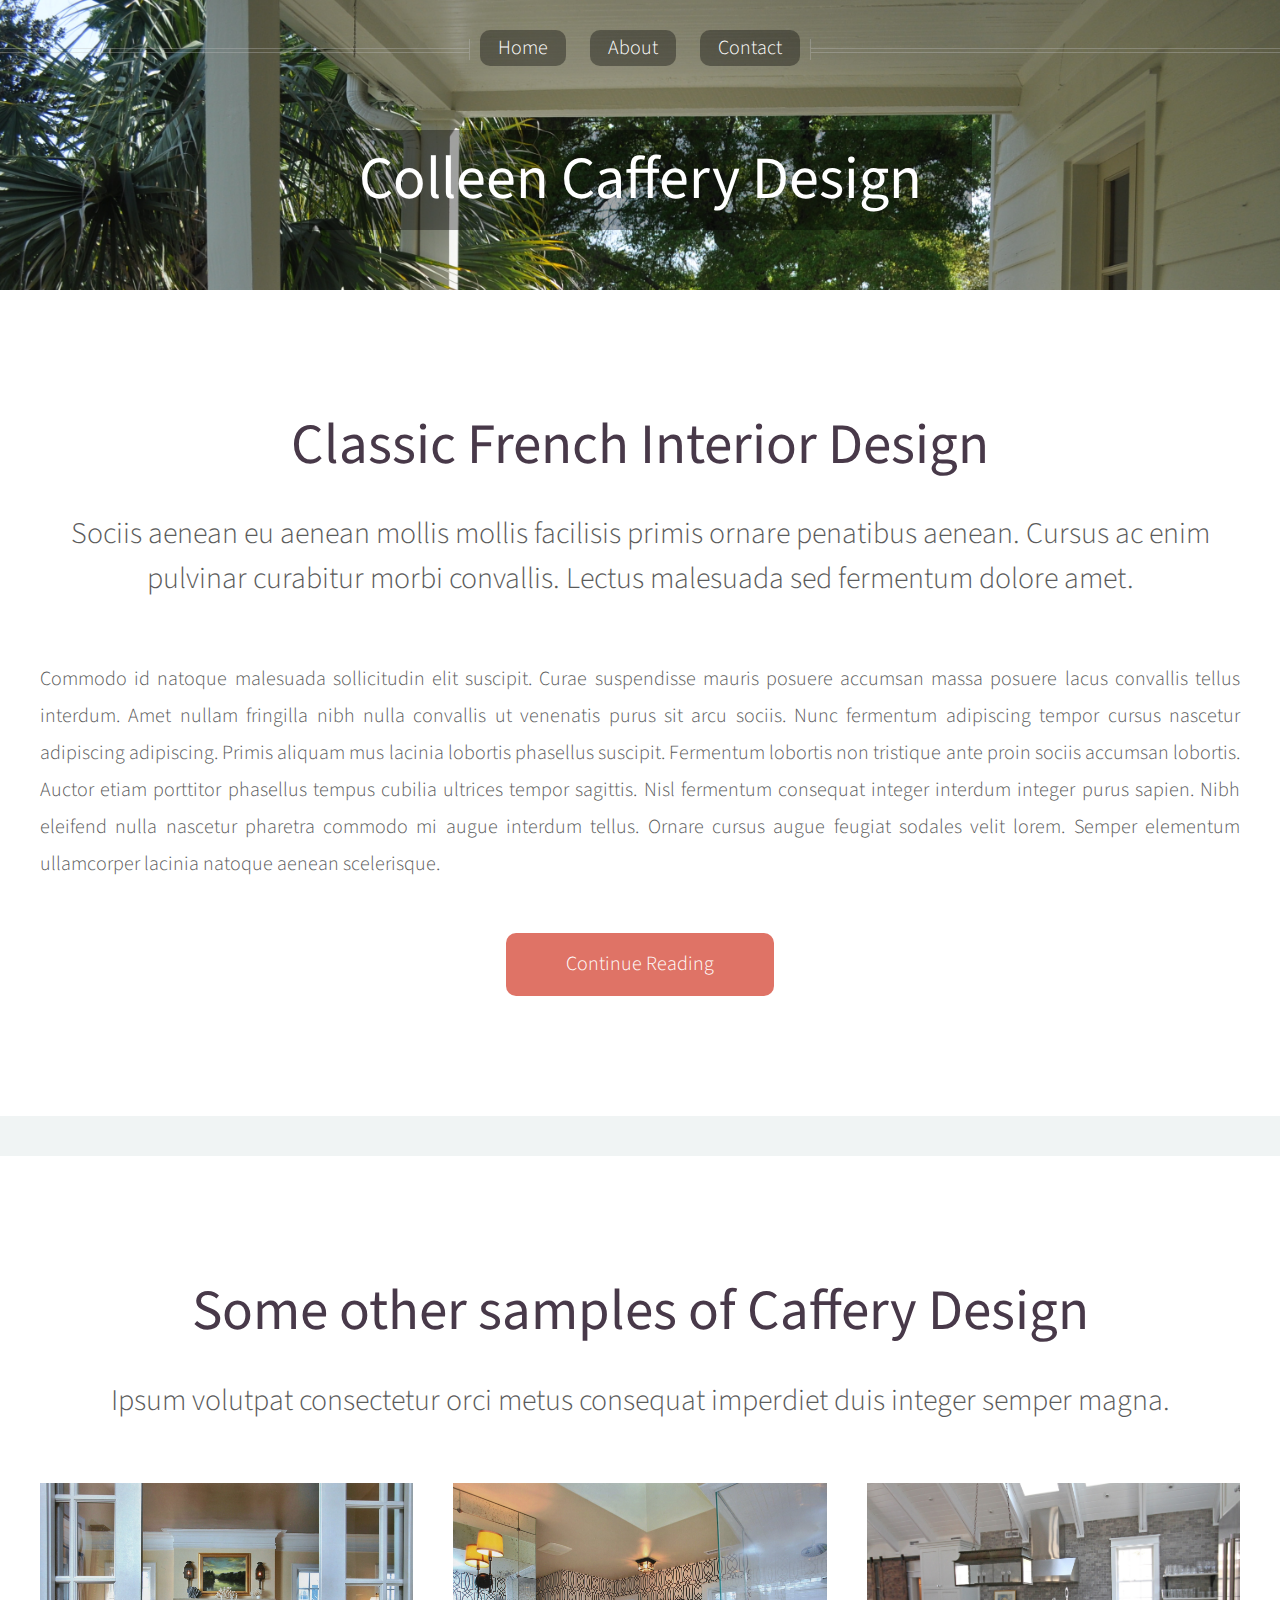
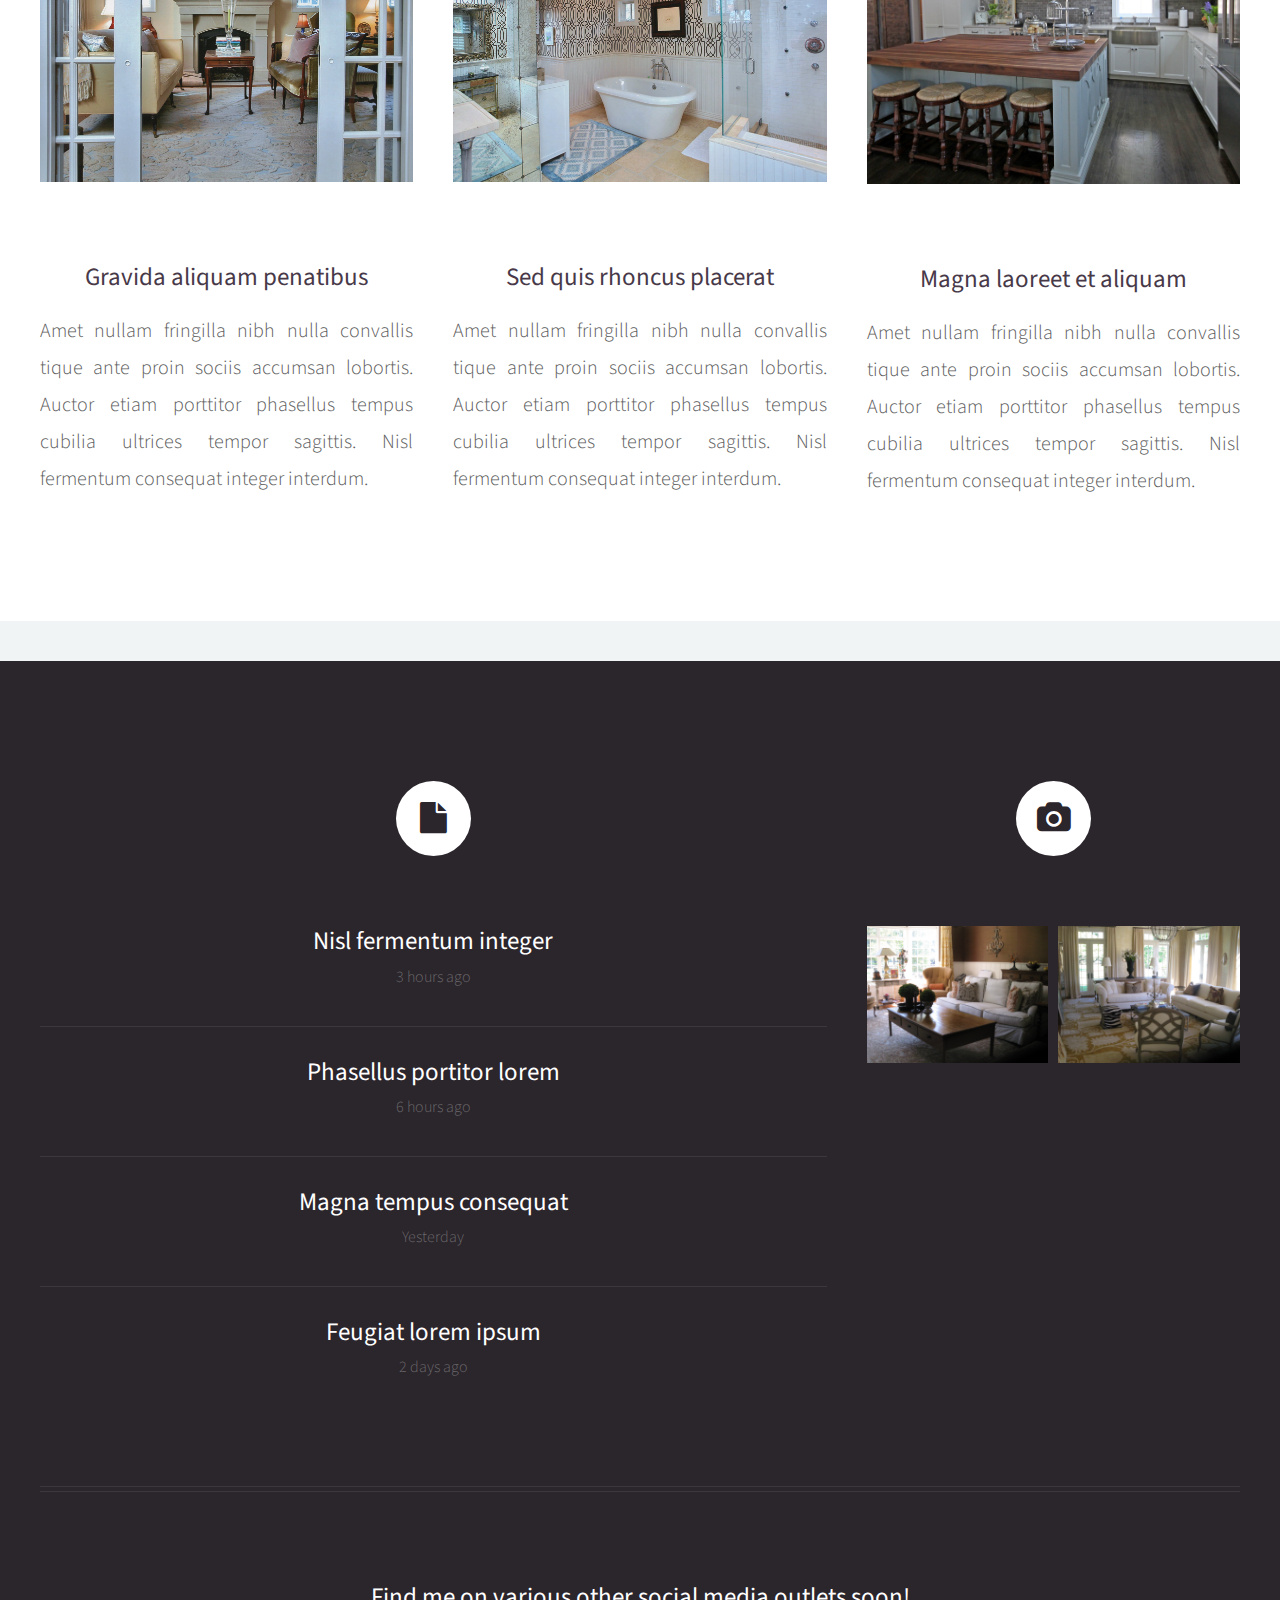
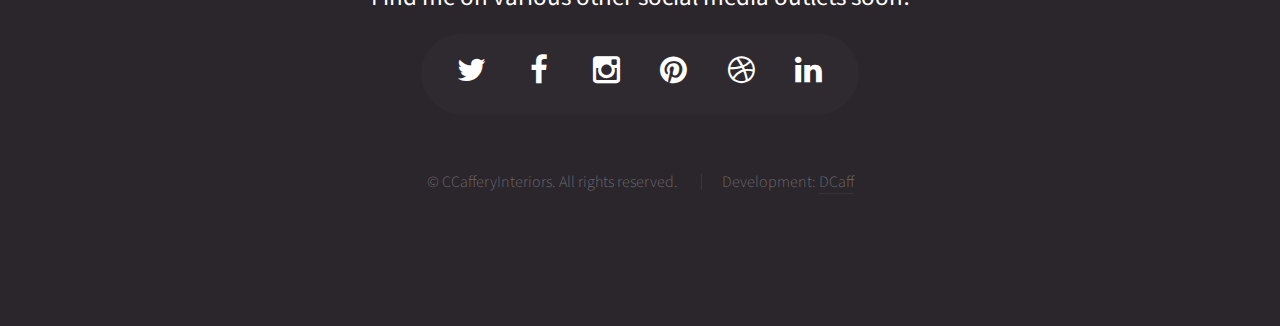
==== about.html @ 9d7ff7ea "design site v1" ====
<!DOCTYPE HTML>
<!--
	Helios by HTML5 UP
	html5up.net | @n33co
	Free for personal and commercial use under the CCA 3.0 license (html5up.net/license)
-->
<html>
	<head>
		<title>Helios by HTML5 UP</title>
		<meta http-equiv="content-type" content="text/html; charset=utf-8" />
		<meta name="description" content="" />
		<meta name="keywords" content="" />
		<!--[if lte IE 8]><script src="/css/ie/html5shiv.js"></script><![endif]-->
		<script src="/js/jquery.min.js"></script>
		<script src="/js/jquery.dropotron.min.js"></script>
		<script src="/js/jquery.scrolly.min.js"></script>
		<script src="/js/jquery.onvisible.min.js"></script>
		<script src="/js/skel.min.js"></script>
		<script src="/js/skel-layers.min.js"></script>
		<script src="/js/init.js"></script>
		<script src="/js/jquery.fancybox.js"></script>
			<link rel="stylesheet" href="/css/skel.css" />
			<link rel="stylesheet" href="/css/style.css" />
			<link rel="stylesheet" href="/css/style-desktop.css" />
			<link rel="stylesheet" href="/css/style-noscript.css" />
			<link rel="stylesheet" href="/css/jquery.fancybox.css" />
		<!--[if lte IE 8]><link rel="stylesheet" href="/css/ie/v8.css" /><![endif]-->
	</head>
	<body class="no-sidebar">

		<!-- Header -->
			<div id="header">

				<!-- Inner -->
					<div class="inner">
						<header>
							<h1><a href="index.html" id="logo">Colleen Caffery Design</a></h1>
						</header>
					</div>
				
				<!-- Nav -->
					<nav id="nav">
						<ul>
							<li><a href="/index.html">Home</a></li>
							<li><a href="/about.html">About</li>
							<li><a href="/contact.html">Contact</li>
						</ul>
					</nav>

			</div>

		<!-- Main -->
			<div class="wrapper style1">

				<article id="main" class="container special">
					<header>
						<h2><a href="#">Classic French Interior Design</a></h2>
						<p>
							Sociis aenean eu aenean mollis mollis facilisis primis ornare penatibus aenean. Cursus ac enim 
							pulvinar curabitur morbi convallis. Lectus malesuada sed fermentum dolore amet.
						</p>
					</header>
					<p>
						Commodo id natoque malesuada sollicitudin elit suscipit. Curae suspendisse mauris posuere accumsan massa 
						posuere lacus convallis tellus interdum. Amet nullam fringilla nibh nulla convallis ut venenatis purus 
						sit arcu sociis. Nunc fermentum adipiscing tempor cursus nascetur adipiscing adipiscing. Primis aliquam 
						mus lacinia lobortis phasellus suscipit. Fermentum lobortis non tristique ante proin sociis accumsan 
						lobortis. Auctor etiam porttitor phasellus tempus cubilia ultrices tempor sagittis. Nisl fermentum 
						consequat integer interdum integer purus sapien. Nibh eleifend nulla nascetur pharetra commodo mi augue 
						interdum tellus. Ornare cursus augue feugiat sodales velit lorem. Semper elementum ullamcorper lacinia 
						natoque aenean scelerisque.
					</p>
					<footer>
						<a href="#" class="button">Continue Reading</a>
					</footer>
				</article>

			</div>

		<!-- Features -->
			<div class="wrapper style1">
				
				<section id="features" class="container special">
					<header>
						<h2>Some other samples of Caffery Design</h2>
						<p>Ipsum volutpat consectetur orci metus consequat imperdiet duis integer semper magna.</p>
					</header>
					<div class="row">
						<article class="4u special">
							<a href="/images/img16.jpg" class="fancybox image featured"><img src="/images/img16.jpg" alt="" /></a>
							<header>
								<h3><a href="#">Gravida aliquam penatibus</a></h3>
							</header>
							<p>
								Amet nullam fringilla nibh nulla convallis tique ante proin sociis accumsan lobortis. Auctor etiam
								porttitor phasellus tempus cubilia ultrices tempor sagittis. Nisl fermentum consequat integer interdum.
							</p>
						</article>
						<article class="4u special">
							<a href="/images/img17.jpg" class="fancybox image featured"><img src="/images/img17.jpg" alt="" /></a>
							<header>
								<h3><a href="#">Sed quis rhoncus placerat</a></h3>
							</header>
							<p>
								Amet nullam fringilla nibh nulla convallis tique ante proin sociis accumsan lobortis. Auctor etiam
								porttitor phasellus tempus cubilia ultrices tempor sagittis. Nisl fermentum consequat integer interdum.
							</p>
						</article>
						<article class="4u special">
							<a href="/images/img05.jpg" class="fancybox image featured"><img src="/images/img05.jpg" alt="" /></a>
							<header>
								<h3><a href="#">Magna laoreet et aliquam</a></h3>
							</header>
							<p>
								Amet nullam fringilla nibh nulla convallis tique ante proin sociis accumsan lobortis. Auctor etiam
								porttitor phasellus tempus cubilia ultrices tempor sagittis. Nisl fermentum consequat integer interdum.
							</p>
						</article>
					</div>
				</section>

			</div>

		<!-- Footer -->
			<div id="footer">
				<div class="container">
					<div class="row">

						<!-- Posts -->
							<section class="8u">
								<header>
									<h2 class="icon fa-file circled"><span class="label">Posts</span></h2>
								</header>
								<ul class="divided">
									<li>
										<article class="post stub">
											<header>
												<h3><a href="#">Nisl fermentum integer</a></h3>
											</header>
											<span class="timestamp">3 hours ago</span>
										</article>
									</li>
									<li>
										<article class="post stub">
											<header>
												<h3><a href="#">Phasellus portitor lorem</a></h3>
											</header>
											<span class="timestamp">6 hours ago</span>
										</article>
									</li>
									<li>
										<article class="post stub">
											<header>
												<h3><a href="#">Magna tempus consequat</a></h3>
											</header>
											<span class="timestamp">Yesterday</span>
										</article>
									</li>
									<li>
										<article class="post stub">
											<header>
												<h3><a href="#">Feugiat lorem ipsum</a></h3>
											</header>
											<span class="timestamp">2 days ago</span>
										</article>
									</li>
								</ul>
							</section>

						<!-- Photos -->
							<section class="4u">
								<header>
									<h2 class="icon fa-camera circled"><span class="label">Photos</span></h2>
								</header>
								<div class="row 25% no-collapse">
									<div class="6u">
										<a href="/images/img11.jpg" class="fancybox image fit"><img class="main-bot-img" src="/images/img11.jpg" alt="" /></a>
									</div>
									<div class="6u">
										<a href="/images/img12.jpg" class="fancybox image fit"><img class="main-bot-img" src="/images/img12.jpg" alt="" /></a>
									</div>
								</div>
								<div class="row 25% no-collapse">
									<div class="6u">
										<a href="/images/img04.jpg" class="fancybox image fit"><img class="main-bot-img" src="/images/img04.jpg" alt="" /></a>
									</div>
									<div class="6u">
										<a href="/images/img06.jpg" class="fancybox image fit"><img class="main-bot-img" src="/images/img06.jpg" alt="" /></a>
									</div>
								</div>
								<div class="row 25% no-collapse">
									<div class="6u">
										<a href="/images/img08.jpg" class="fancybox image fit"><img class="main-bot-img" src="/images/img08.jpg" alt="" /></a>
									</div>
									<div class="6u">
										<a href="/images/img09.jpg" class="fancybox image fit"><img class="main-bot-img" src="/images/img09.jpg" alt="" /></a>
									</div>
								</div>
							</section>

					</div>
					<hr />
					<div class="row">
						<div class="12u">
							
							<!-- Contact -->
								<section class="contact">
									<header>
										<h3>Find me on various other social media outlets soon!</h3>
									</header>
									<ul class="icons">
										<li><a href="#" class="icon fa-twitter"><span class="label">Twitter</span></a></li>
										<li><a href="#" class="icon fa-facebook"><span class="label">Facebook</span></a></li>
										<li><a href="#" class="icon fa-instagram"><span class="label">Instagram</span></a></li>
										<li><a href="#" class="icon fa-pinterest"><span class="label">Pinterest</span></a></li>
										<li><a href="#" class="icon fa-dribbble"><span class="label">Dribbble</span></a></li>
										<li><a href="#" class="icon fa-linkedin"><span class="label">Linkedin</span></a></li>
									</ul>
								</section>
							
							<!-- Copyright -->
								<div class="copyright">
									<ul class="menu">
										<li>&copy; CCafferyInteriors. All rights reserved.</li>
										<li>Development: <a href="http://dexcaff.com">DCaff</a></li>
									</ul>
								</div>
							
						</div>
					
					</div>
				</div>
			</div>
<script type="text/javascript">
	$(document).ready(function() {
		$(".fancybox").fancybox();
	});
</script>
	</body>
</html>
---- css/skel.css ----
/* Resets (http://meyerweb.com/eric/tools/css/reset/ | v2.0 | 20110126 | License: none (public domain)) */

	html,body,div,span,applet,object,iframe,h1,h2,h3,h4,h5,h6,p,blockquote,pre,a,abbr,acronym,address,big,cite,code,del,dfn,em,img,ins,kbd,q,s,samp,small,strike,strong,sub,sup,tt,var,b,u,i,center,dl,dt,dd,ol,ul,li,fieldset,form,label,legend,table,caption,tbody,tfoot,thead,tr,th,td,article,aside,canvas,details,embed,figure,figcaption,footer,header,hgroup,menu,nav,output,ruby,section,summary,time,mark,audio,video{margin:0;padding:0;border:0;font-size:100%;font:inherit;vertical-align:baseline;}article,aside,details,figcaption,figure,footer,header,hgroup,menu,nav,section{display:block;}body{line-height:1;}ol,ul{list-style:none;}blockquote,q{quotes:none;}blockquote:before,blockquote:after,q:before,q:after{content:'';content:none;}table{border-collapse:collapse;border-spacing:0;}body{-webkit-text-size-adjust:none}

/* Box Model */

	*, *:before, *:after {
		-moz-box-sizing: border-box;
		-webkit-box-sizing: border-box;
		box-sizing: border-box;
	}

/* Container */

	.container {
		margin-left: auto;
		margin-right: auto;
		
		/* width: (containers) */
		width: 1200px;
	}

	/* Modifiers */

		/* 125% */
			.container.\31 25\25 {
				width: 100%;
				
				/* max-width: (containers * 1.25) */
				max-width: 1500px;

				/* min-width: (containers) */
				min-width: 1200px;
			}

		/* 75% */
			.container.\37 5\25 {
				
				/* width: (containers * 0.75) */
				width: 900px;

			}

		/* 50% */
			.container.\35 0\25 {
				
				/* width: (containers * 0.50) */
				width: 600px;

			}

		/* 25% */
			.container.\32 5\25 {
				
				/* width: (containers * 0.25) */
				width: 300px;

			}

/* Grid */

	.row {
		border-bottom: solid 1px transparent;
	}

	.row > * {
		float: left;
	}
	
	.row:after, .row:before {
		content: '';
		display: block;
		clear: both;
		height: 0;
	}
	
	.row.uniform > * > :first-child {
		margin-top: 0;
	}
	
	.row.uniform > * > :last-child {
		margin-bottom: 0;
	}

	/* Gutters */

		/* Normal */
		
			.row > * {
				/* padding: (gutters.horizontal) 0 0 (gutters.vertical) */
				padding: 40px 0 0 40px;
			}

			.row {
				/* margin: -(gutters.horizontal) 0 -1px -(gutters.vertical) */
				margin: -40px 0 -1px -40px;
			}
			
			.row.uniform > * {
				/* padding: (gutters.vertical) 0 0 (gutters.vertical) */
				padding: 40px 0 0 40px;
			}

			.row.uniform {
				/* margin: -(gutters.vertical) 0 -1px -(gutters.vertical) */
				margin: -40px 0 -1px -40px;
			}
			
		/* 200% */
		
			.row.\32 00\25 > * {
				/* padding: (gutters.horizontal) 0 0 (gutters.vertical) */
				padding: 80px 0 0 80px;
			}

			.row.\32 00\25 {
				/* margin: -(gutters.horizontal) 0 -1px -(gutters.vertical) */
				margin: -80px 0 -1px -80px;
			}

			.row.uniform.\32 00\25 > * {
				/* padding: (gutters.vertical) 0 0 (gutters.vertical) */
				padding: 80px 0 0 80px;
			}

			.row.uniform.\32 00\25 {
				/* margin: -(gutters.vertical) 0 -1px -(gutters.vertical) */
				margin: -80px 0 -1px -80px;
			}

		/* 150% */
		
			.row.\31 50\25 > * {
				/* padding: (gutters.horizontal) 0 0 (gutters.vertical) */
				padding: 60px 0 0 60px;
			}

			.row.\31 50\25 {
				/* margin: -(gutters.horizontal) 0 -1px -(gutters.vertical) */
				margin: -60px 0 -1px -60px;
			}

			.row.uniform.\31 50\25 > * {
				/* padding: (gutters.vertical) 0 0 (gutters.vertical) */
				padding: 60px 0 0 60px;
			}

			.row.uniform.\31 50\25 {
				/* margin: -(gutters.vertical) 0 -1px -(gutters.vertical) */
				margin: -60px 0 -1px -60px;
			}

		/* 50% */
		
			.row.\35 0\25 > * {
				/* padding: (gutters.horizontal) 0 0 (gutters.vertical) */
				padding: 20px 0 0 20px;
			}

			.row.\35 0\25 {
				/* margin: -(gutters.horizontal) 0 -1px -(gutters.vertical) */
				margin: -20px 0 -1px -20px;
			}

			.row.uniform.\35 0\25 > * {
				/* padding: (gutters.vertical) 0 0 (gutters.vertical) */
				padding: 20px 0 0 20px;
			}

			.row.uniform.\35 0\25 {
				/* margin: -(gutters.vertical) 0 -1px -(gutters.vertical) */
				margin: -20px 0 -1px -20px;
			}

		/* 25% */
		
			.row.\32 5\25 > * {
				/* padding: (gutters.horizontal) 0 0 (gutters.vertical) */
				padding: 10px 0 0 10px;
			}

			.row.\32 5\25 {
				/* margin: -(gutters.horizontal) 0 -1px -(gutters.vertical) */
				margin: -10px 0 -1px -10px;
			}

			.row.uniform.\32 5\25 > * {
				/* padding: (gutters.vertical) 0 0 (gutters.vertical) */
				padding: 10px 0 0 10px;
			}

			.row.uniform.\32 5\25 {
				/* margin: -(gutters.vertical) 0 -1px -(gutters.vertical) */
				margin: -10px 0 -1px -10px;
			}

		/* 0% */
		
			.row.\30 \25 > * {
				padding: 0;
			}

			.row.\30 \25 {
				margin: 0 0 -1px 0;
			}

	/* Cells */

		.\31 2u, .\31 2u\24, .\31 2u\28 1\29, .\31 2u\24\28 1\29 { width: 100%; clear: none; }
		.\31 1u, .\31 1u\24, .\31 1u\28 1\29, .\31 1u\24\28 1\29 { width: 91.6666666667%; clear: none; }
		.\31 0u, .\31 0u\24, .\31 0u\28 1\29, .\31 0u\24\28 1\29 { width: 83.3333333333%; clear: none; }
		.\39 u, .\39 u\24, .\39 u\28 1\29, .\39 u\24\28 1\29 { width: 75%; clear: none; }
		.\38 u, .\38 u\24, .\38 u\28 1\29, .\38 u\24\28 1\29 { width: 66.6666666667%; clear: none; }
		.\37 u, .\37 u\24, .\37 u\28 1\29, .\37 u\24\28 1\29 { width: 58.3333333333%; clear: none; }
		.\36 u, .\36 u\24, .\36 u\28 1\29, .\36 u\24\28 1\29 { width: 50%; clear: none; }
		.\35 u, .\35 u\24, .\35 u\28 1\29, .\35 u\24\28 1\29 { width: 41.6666666667%; clear: none; }
		.\34 u, .\34 u\24, .\34 u\28 1\29, .\34 u\24\28 1\29 { width: 33.3333333333%; clear: none; }
		.\33 u, .\33 u\24, .\33 u\28 1\29, .\33 u\24\28 1\29 { width: 25%; clear: none; }
		.\32 u, .\32 u\24, .\32 u\28 1\29, .\32 u\24\28 1\29 { width: 16.6666666667%; clear: none; }
		.\31 u, .\31 u\24, .\31 u\28 1\29, .\31 u\24\28 1\29 { width: 8.3333333333%; clear: none; }

		.\31 2u\24 + *, .\31 2u\24\28 1\29 + *,
		.\31 1u\24 + *, .\31 1u\24\28 1\29 + *,
		.\31 0u\24 + *, .\31 0u\24\28 1\29 + *,
		.\39 u\24 + *, .\39 u\24\28 1\29 + *,
		.\38 u\24 + *, .\38 u\24\28 1\29 + *,
		.\37 u\24 + *, .\37 u\24\28 1\29 + *,
		.\36 u\24 + *, .\36 u\24\28 1\29 + *,
		.\35 u\24 + *, .\35 u\24\28 1\29 + *,
		.\34 u\24 + *, .\34 u\24\28 1\29 + *,
		.\33 u\24 + *, .\33 u\24\28 1\29 + *,
		.\32 u\24 + *, .\32 u\24\28 1\29 + *,
		.\31 u\24  + *,  .\31 u\24\28 1\29 + * {
			clear: left;
		}
			
		.\-11u { margin-left: 91.6666666667% }
		.\-10u { margin-left: 83.3333333333% }
		.\-9u { margin-left: 75% }
		.\-8u { margin-left: 66.6666666667% }
		.\-7u { margin-left: 58.3333333333% }
		.\-6u { margin-left: 50% }
		.\-5u { margin-left: 41.6666666667% }
		.\-4u { margin-left: 33.3333333333% }
		.\-3u { margin-left: 25% }
		.\-2u { margin-left: 16.6666666667% }
		.\-1u { margin-left: 8.3333333333% }
---- css/style.css ----
@charset 'UTF-8';
@import url('http://fonts.googleapis.com/css?family=Source+Sans+Pro:300,300italic,400,400italic,600');
@import url('font-awesome.min.css');

/*
	Helios by HTML5 UP
	html5up.net | @n33co
	Free for personal and commercial use under the CCA 3.0 license (html5up.net/license)
*/


/*********************************************************************************/
/* USER ADDED                                                                    */
/*********************************************************************************/

.contact-form input, .contact-form textarea {
	display:block;
	width: 80%;
}

/*********************************************************************************/
/* Basic                                                                         */
/*********************************************************************************/

	body
	{
		background: #f0f4f4;
		color: #5b5b5b;
	}

		body.is-loading *
		{
			-moz-transition: none !important;
			-webkit-transition: none !important;
			-o-transition: none !important;
			-ms-transition: none !important;
			transition: none !important;
			-moz-animation: none !important;
			-webkit-animation: none !important;
			-o-animation: none !important;
			-ms-animation: none !important;
			animation: none !important;
		}

	body,input,textarea,select
	{
		font-size: 15pt;
		line-height: 1.85em;
		font-family: 'Source Sans Pro', sans-serif;
		font-weight: 300;
	}

	h1,h2,h3,h4,h5,h6
	{
		font-weight: 400;
		color: #483949;
		line-height: 1.25em;
	}
	
		h1 a, h2 a, h3 a, h4 a, h5 a, h6 a
		{
			color: inherit;
			text-decoration: none;
			border-bottom-color: transparent;
		}
		
		h1 strong, h2 strong, h3 strong, h4 strong, h5 strong, h6 strong
		{
			font-weight: 600;
		}

	h2
	{
		font-size: 2.85em;
	}
	
	h3
	{
		font-size: 1.25em;
	}
	
	h4
	{
		font-size: 1em;
		margin: 0 0 0.25em 0;
	}
	
	strong, b
	{
		font-weight: 400;
		color: #483949;
	}
	
	em, i
	{
		font-style: italic;
	}

	a
	{
		color: inherit;
		border-bottom: solid 1px rgba(128,128,128,0.15);
		text-decoration: none;
		-moz-transition: background-color 0.35s ease-in-out, color 0.35s ease-in-out, border-bottom-color 0.35s ease-in-out;
		-webkit-transition: background-color 0.35s ease-in-out, color 0.35s ease-in-out, border-bottom-color 0.35s ease-in-out;
		-o-transition: background-color 0.35s ease-in-out, color 0.35s ease-in-out, border-bottom-color 0.35s ease-in-out;
		-ms-transition: background-color 0.35s ease-in-out, color 0.35s ease-in-out, border-bottom-color 0.35s ease-in-out;
		transition: background-color 0.35s ease-in-out, color 0.35s ease-in-out, border-bottom-color 0.35s ease-in-out;
	}
	
		a:hover
		{
			color: #ef8376;
			border-bottom-color: transparent;
		}

	sub
	{
		position: relative;
		top: 0.5em;
		font-size: 0.8em;
	}
	
	sup
	{
		position: relative;
		top: -0.5em;
		font-size: 0.8em;
	}
	
	blockquote
	{
		border-left: solid 0.5em #ddd;
		padding: 1em 0 1em 2em;
		font-style: italic;
	}
	
	p, ul, ol, dl, table
	{
		margin-bottom: 1em;
	}

	p
	{
		text-align: justify;
	}

	br.clear
	{
		clear: both;
	}
	
	hr
	{
		position: relative;
		display: block;
		border: 0;
		top: 4.5em;
		margin-bottom: 9em;

		height: 6px;
		border-top: solid 1px rgba(128,128,128,0.2);
		border-bottom: solid 1px rgba(128,128,128,0.2);
	}
	
		hr:before,
		hr:after
		{
			content: '';
			position: absolute;
			top: -8px;
			display: block;
			width: 1px;
			height: 21px;
			background: rgba(128,128,128,0.2);			
		}

		hr:before
		{
			left: -1px;
		}

		hr:after
		{
			right: -1px;
		}

	.timestamp
	{
		color: rgba(128,128,128,0.75);
		font-size: 0.8em;
	}

	/* Sections/Article */
	
		section,
		article
		{
			margin-bottom: 3em;
		}
		
			section > :last-child,
			article > :last-child
			{
				margin-bottom: 0;
			}

			section:last-child,
			article:last-child
			{
				margin-bottom: 0;
			}

			.row > section,
			.row > article
			{
				margin-bottom: 0;
			}

			section.special > header,
			section.special > footer,
			article.special > header,
			article.special > footer
			{
				text-align: center;
			}

		header
		{
			margin: 0 0 1em 0;
		}

			header > p
			{
				display: block;
				font-size: 1.5em;
				margin: 1em 0 2em 0;
				line-height: 1.5em;
				text-align: inherit;
			}
			
		footer
		{
			margin: 2.5em 0 0 0;
		}

	/* Image */

		.image
		{
			position: relative;
			display: inline-block;
			border: 0;
			outline: 0;
		}
		
			/* Uncomment the block below if you want linked images to highlight on hover */
		
			.image img
			{
				display: block;
				width: 100%;
			}

			.image.fit
			{
				display: block;
				width: 100%;
			}

			.image.featured
			{
				display: block;
				width: 100%;
				margin: 0 0 4em 0;
			}
			
			.image.left
			{
				float: left;
				margin: 0 2em 2em 0;
			}
			
			.image.centered
			{
				display: block;
				margin: 0 0 2em 0;
			}

				.image.centered img
				{
					margin: 0 auto;
					width: auto;
				}

	/* List */

		ul
		{
		}

			ul.default
			{
				list-style: disc;
				padding-left: 1em;
			}
			
				ul.default li
				{
					padding-left: 0.5em;
				}

			ul.actions
			{
				margin: 3em 0 0 0;
			}
			
				form ul.actions
				{
					margin-top: 0;
				}
			
				ul.actions li
				{
					display: inline-block;
					margin: 0 0.75em 0 0.75em;
				}
				
				ul.actions li:first-child
				{
					margin-left: 0;
				}
				
				ul.actions li:last-child
				{
					margin-right: 0;
				}
							
			ul.divided
			{
			}
			
				ul.divided li
				{
					border-top: solid 1px rgba(128,128,128,0.2);
					padding-top: 1.5em;
					margin-top: 1.5em;
				}
				
				ul.divided li:first-child
				{
					border-top: 0;
					padding-top: 0;
					margin-top: 0;
				}

			ul.menu
			{
				height: 1em;
				line-height: 1em;
			}
			
				ul.menu li
				{
					display: inline-block;
					border-left: solid 1px rgba(128,128,128,0.2);
					padding-left: 1.25em;
					margin-left: 1.25em;
				}
				
				ul.menu li:first-child
				{
					border-left: 0;
					padding-left: 0;
					margin-left: 0;
				}

			ul.icons
			{
				position: relative;
				background: rgba(128,128,128,0.05);
				border-radius: 4em;
				display: inline-block;
				padding: 0.35em 0.75em 0.35em 0.75em;
				font-size: 1.25em;
				cursor: default;
			}
			
				ul.icons li
				{
					display: inline-block;
				}

					ul.icons li a
					{
						display: inline-block;
						background: none;
						width: 2.5em;
						height: 2.5em;
						line-height: 2.5em;
						text-align: center;
						border-radius: 100%;
						border: 0;
						color: inherit;
					}
					
						ul.icons li a:hover
						{
							color: #ef8376;
						}
		
		ol
		{
		}	

			ol.default
			{
				list-style: decimal;
				padding-left: 1.25em;
			}

				ol.default li
				{
					padding-left: 0.25em;
				}
				
	/* Form */

		form
		{
		}
		
			form label
			{
				display: block;
				font-weight: 400;
				color: #483949;
				margin: 0 0 1em 0;
			}
		
			form input[type="text"],
			form input[type="email"],
			form input[type="password"],
			form select,
			form textarea
			{
				-webkit-appearance: none;
				display: block;
				border: 0;
				background: #fafafa;
				width: 100%;
				border-radius: 0.5em;
				border: solid 1px #E5E5E5;
				padding: 1em;
				-moz-transition: background-color 0.35s ease-in-out, border-color 0.35s ease-in-out;
				-webkit-transition: background-color 0.35s ease-in-out, border-color 0.35s ease-in-out;
				-o-transition: background-color 0.35s ease-in-out, border-color 0.35s ease-in-out;
				-ms-transition: background-color 0.35s ease-in-out, border-color 0.35s ease-in-out;
				transition: background-color 0.35s ease-in-out, border-color 0.35s ease-in-out;
			}

			form input[type="text"],
			form input[type="email"],
			form input[type="password"],
			form select
			{
				line-height: 1em;
			}
			
			form textarea
			{
				min-height: 9em;
			}

				form input[type="text"]:focus,
				form input[type="email"]:focus,
				form input[type="password"]:focus,
				form select:focus,
				form textarea:focus
				{
					background: #fff;
					border-color: #df7366;
				}

				form .formerize-placeholder
				{
					color: #555 !important;
				}

				form ::-webkit-input-placeholder
				{
					color: #555 !important;
				}

				form :-moz-placeholder
				{
					color: #555 !important;
				}

				form ::-moz-placeholder
				{
					color: #555 !important;
				}

				form :-ms-input-placeholder
				{
					color: #555 !important;
				}

				form ::-moz-focus-inner
				{
					border: 0;
				}
			
	/* Table */
	
		table
		{
			width: 100%;
		}
		
			table.default
			{
				width: 100%;
			}

				table.default tbody tr
				{
					border-top: solid 1px #e5e5e5;
				}

				table.default tbody tr:first-child
				{
					border-top: 0;
				}
			
				table.default tbody tr:nth-child(2n+1)
				{
					background: #fafafa;
				}
				
				table.default td
				{
					padding: 0.5em 1em 0.5em 1em;
				}
				
				table.default th
				{
					text-align: left;
					font-weight: 400;
					padding: 0.5em 1em 0.5em 1em;
				}
			
				table.default thead
				{
					border-bottom: solid 2px #e5e5e5;
				}
				
				table.default tfoot
				{
					border-top: solid 2px #e5e5e5;
				}

	/* Button */
		
		input[type="button"],
		input[type="submit"],
		input[type="reset"],
		.button	
		{
			position: relative;
			display: inline-block;
			background: #df7366;
			color: #fff;
			text-align: center;
			border-radius: 0.5em;
			text-decoration: none;
			padding: 0.65em 3em 0.65em 3em;
			border: 0;
			cursor: pointer;
			outline: 0;
			font-weight: 300;
			-moz-transition: background-color 0.35s ease-in-out, color 0.35s ease-in-out, border-bottom-color 0.35s ease-in-out;
			-webkit-transition: background-color 0.35s ease-in-out, color 0.35s ease-in-out, border-bottom-color 0.35s ease-in-out;
			-o-transition: background-color 0.35s ease-in-out, color 0.35s ease-in-out, border-bottom-color 0.35s ease-in-out;
			-ms-transition: background-color 0.35s ease-in-out, color 0.35s ease-in-out, border-bottom-color 0.35s ease-in-out;
			transition: background-color 0.35s ease-in-out, color 0.35s ease-in-out, border-bottom-color 0.35s ease-in-out;
		}

			input[type="button"]:hover,
			input[type="submit"]:hover,
			input[type="reset"]:hover,
			.button:hover
			{
				color: #fff;
				background: #ef8376;
			}
			
			input[type="button"].alt,
			input[type="submit"].alt,
			input[type="reset"].alt,
			.button.alt
			{
				background: #2B252C;
			}		


				input[type="button"].alt:hover,
				input[type="submit"].alt:hover,
				input[type="reset"].alt:hover,
				.button.alt:hover
				{
					background: #3B353C;
				}		

	/* Post */

		.post
		{
		}
		
			.post.stub
			{
				text-align: center;
			}
			
				.post.stub header
				{
					margin: 0;
				}

/*********************************************************************************/
/* Icons                                                                         */
/*********************************************************************************/

	.icon {
		text-decoration: none;
	}

		.icon:before {
			display: inline-block;
			font-family: FontAwesome;
			font-size: 1.25em;
			text-decoration: none;
			font-style: normal;
			font-weight: normal;
			line-height: 1;
			-webkit-font-smoothing:antialiased;
			-moz-osx-font-smoothing:grayscale;
		}
		
		.icon > .label {
			display: none;
		}

		.icon.circled
		{
			position: relative;
			display: inline-block;
			background: #2b252c;
			color: #fff;
			border-radius: 100%;
			width: 3em;
			height: 3em;
			line-height: 3.25em;
			text-align: center;
			font-size: 1.25em;
		}
		
			header .icon.circled
			{
				margin: 0 0 2em 0;
			}

/*********************************************************************************/
/* Wrapper                                                                       */
/*********************************************************************************/

	.wrapper
	{
		background: #fff;
		margin: 0 0 2em 0;
		padding: 6em 0 6em 0;
	}
	
		.wrapper.style1
		{
		}

		.wrapper.style2
		{
			padding-top: 0;
		}

/*********************************************************************************/
/* Header                                                                        */
/*********************************************************************************/

	#header
	{
		position: relative;
		background-image: url('../images/img01.JPG');
		background-size: cover;
		background-position: center center;
		background-attachment: fixed;
		color: #fff;
		text-align: center;
		padding: 2.5em 0 2em 0;
		cursor: default;
	}

		.homepage #header
		{
			padding: 4em 0 4em 0;
		}
	
			.homepage #header .overlay
			{
				content: '';
				background: #1C0920;
				display: block;
				position: absolute;
				left: 0;
				top: 0;
				width: 100%;
				height: 100%;
				opacity: 1.0;
				-moz-transition: opacity 2s ease-in-out;
				-webkit-transition: opacity 2s ease-in-out;
				-o-transition: opacity 2s ease-in-out;
				-ms-transition: opacity 2s ease-in-out;
				transition: opacity 2s ease-in-out;
			}
		
			.homepage #header.ready .overlay
			{
				opacity: 0;
			}

		#header .inner
		{
			position: relative;
			z-index: 1;
			margin: 0;
			padding: 4em 0 0 0;
		}
	
		#header h1
		{
			color: #fff;
			font-size: 3em;
			line-height: 1em;
		}

			.homepage #header h1
			{
				font-size: 4em;
			}
		
			#header h1 a
			{
				color: inherit;
			}
	
		#header header > p
		{
			font-size: 1.25em;
			margin: 0;
		}
		
		#header .button
		{
			display: inline-block;
			border-radius: 100%;
			width: 4.5em;
			height: 4.5em;
			line-height: 4.5em;
			text-align: center;
			font-size: 1.25em;
			padding: 0;
		}
		
		#header header
		{
			display: inline-block;
			background: rgba(0, 0, 0, 0.35);
			padding: 20px 50px;
		}
		
		#header footer
		{
			margin: 1em 0 0 0;
		}
		
		#header hr
		{
			top: 1.5em;
			margin-bottom: 3em;

			border-bottom-color: rgba(192,192,192,0.35);
			box-shadow: inset 0 1px 0 0 rgba(192,192,192,0.35);
		}
		
			#header hr:before,
			#header hr:after
			{
				background: rgba(192,192,192,0.35);
			}

/*********************************************************************************/
/* Nav                                                                           */
/*********************************************************************************/

	#nav
	{
		position: absolute;
		top: 0;
		left: 0;
		width: 100%;
		text-align: center;
		padding: 1.5em 0 1.5em 0;
		z-index: 1;
		overflow: hidden;
	}
	
		#nav > ul
		{
			line-height: 0px;
			position: relative;
			display: inline-block;
			margin: 0;

			height: 21px;
			border-left: solid 1px rgba(192,192,192,0.35);
			border-right: solid 1px rgba(192,192,192,0.35);
		}
		
			#nav > ul:before,
			#nav > ul:after
			{
				content: '';
				display: block;
				width: 300%;
				position: absolute;
				top: 50%;
				margin-top: -2px;

				height: 5px;
				border-top: solid 1px rgba(192,192,192,0.35);
				border-bottom: solid 1px rgba(192,192,192,0.35);
			}
		
			#nav > ul:before
			{
				left: 100%;
				margin-left: 1px;
			}
		
			#nav > ul:after
			{
				right: 100%;
				margin-right: 1px;
			}
		
			#nav > ul > li
			{
				display: inline-block;
				margin: -9px 0.5em 0 0.5em;
				border-radius: 0.5em;
				padding: 0.85em;
				border: solid 1px transparent;
				-moz-transition: color 0.35s ease-in-out, border-color 0.35s ease-in-out;
				-webkit-transition: color 0.35s ease-in-out, border-color 0.35s ease-in-out;
				-o-transition: color 0.35s ease-in-out, border-color 0.35s ease-in-out;
				-ms-transition: color 0.35s ease-in-out, border-color 0.35s ease-in-out;
				transition: color 0.35s ease-in-out, border-color 0.35s ease-in-out;
				background: rgba(0, 0, 0, 0.35);
			}
			
				#nav > ul > li.active
				{
					border-color: rgba(192,192,192,0.35);
				}
			
				#nav > ul > li > a,
				#nav > ul > li > span
				{
					display: block;
					color: inherit;
					text-decoration: none;
					border: 0;
					outline: 0;
				}

				#nav > ul > li > ul
				{
					display: none;
				}

	.dropotron
	{
		background: rgba(255,255,255,0.975);
		padding: 1em 1.25em 1em 1.25em;
		line-height: 1em;
		height: auto;
		text-align: left;
		border-radius: 0.5em;
		box-shadow: 0 0.15em 0.25em 0 rgba(0,0,0,0.25);
		min-width: 12em;
		margin-top: -1em;
	}
	
		.dropotron li
		{
			border-top: solid 1px rgba(128,128,128,0.2);
			color: #5b5b5b;
		}
		
			.dropotron li:first-child
			{
				border-top: 0;
			}

			.dropotron li:hover
			{
				color: #ef8376;
			}

			.dropotron li a,
			.dropotron li span
			{
				display: block;
				border: 0;
				padding: 0.5em 0 0.5em 0;
				-moz-transition: color 0.35s ease-in-out;
				-webkit-transition: color 0.35s ease-in-out;
				-o-transition: color 0.35s ease-in-out;
				-ms-transition: color 0.35s ease-in-out;
				transition: color 0.35s ease-in-out;
			}
		
		.dropotron.level-0
		{
			margin-top: 2em;
			font-size: 0.9em;
		}
		
			.dropotron.level-0:before
			{
				content: '';
				position: absolute;
				left: 50%;
				top: -0.7em;
				margin-left: -0.75em;
				border-bottom: solid 0.75em rgba(255,255,255,0.975);
				border-left: solid 0.75em rgba(64,64,64,0);
				border-right: solid 0.75em rgba(64,64,64,0);
			}

/*********************************************************************************/
/* Banner                                                                        */
/*********************************************************************************/

	#banner
	{
		background: #fff;
		text-align: center;
		padding: 4.5em 0 4.5em 0;
		margin-bottom: 0;
	}
	
		#banner header > p
		{
			margin-bottom: 0;
		}

/*********************************************************************************/
/* Content                                                                       */
/*********************************************************************************/

	#content
	{
	}

		#content > hr
		{
			top: 3em;
			margin-bottom: 6em;
		}
		
		#content > section
		{
			margin-bottom: 0;
		}
		
/*********************************************************************************/
/* Sidebar                                                                       */
/*********************************************************************************/

	#sidebar
	{
	}
	
		#sidebar > hr.first
		{
			display: none;
		}
	
		#sidebar > hr
		{
			top: 3em;
			margin-bottom: 6em;
		}
		
		#sidebar > section
		{
			margin-bottom: 0;
		}

/*********************************************************************************/
/* Main                                                                          */
/*********************************************************************************/

	#main
	{
		margin-bottom: 0;
	}
	
		#main section:first-of-type
		{
			padding-top: 2em;
		}		
	
/*********************************************************************************/
/* Footer                                                                        */
/*********************************************************************************/

	#footer
	{
		position: relative;
		overflow: hidden;
		padding: 6em 0 6em 0;
		background: #2b252c;
		color: #fff;
	}

		#footer .icon.circled
		{
			background: #fff;
			color: #2b252c;
		}

		#footer header
		{
			text-align: center;
			cursor: default;
		}
		
		#footer h2,
		#footer h3,
		#footer h4,
		#footer h5,
		#footer h6
		{
			color: #fff;
		}

		#footer .contact
		{
			text-align: center;
		}
		
			#footer .contact p
			{
				text-align: center;
				margin: 0 0 3em 0;
			}
		
		#footer .copyright
		{
			text-align: center;
			color: rgba(128,128,128,0.75);
			font-size: 0.8em;
			cursor: default;
		}

			#footer .copyright a
			{
				color: rgba(128,128,128,0.75);
			}

				#footer .copyright a:hover
				{
					color: rgba(212,212,212,0.85);
				}

/*********************************************************************************/
/* Carousel                                                                      */
/*********************************************************************************/

	.carousel
	{
		position: relative;
		overflow: hidden;
		padding: 2em 0 2em 0;
		margin-bottom: 0;
	}

		.carousel .forward,
		.carousel .backward
		{
			position: absolute;
			top: 50%;
			width: 6em;
			height: 12em;
			margin-top: -6em;
			cursor: pointer;
		}
		
		.carousel .forward
		{
			right: 0;
		}
		
		.carousel .backward
		{
			left: 0;
		}

			.carousel .forward:before,
			.carousel .backward:before
			{
				content: '';
				display: block;
				width: 6em;
				height: 6em;
				border-radius: 100%;
				background-color: rgba(72,57,73, 0.5);				
				position: absolute;
				top: 50%;
				margin-top: -3em;
				-moz-transition: background-color 0.35s ease-in-out;
				-webkit-transition: background-color 0.35s ease-in-out;
				-o-transition: background-color 0.35s ease-in-out;
				-ms-transition: background-color 0.35s ease-in-out;
				transition: background-color 0.35s ease-in-out;
				-webkit-backface-visibility: hidden;
			}

			.carousel .forward:after,
			.carousel .backward:after
			{
				content: '';
				width: 3em;
				height: 3em;
				position: absolute;
				top: 50%;
				margin: -1.5em 0 0 0;
				background: url('images/arrow.svg') no-repeat center center;
			}

			.carousel .forward:after
			{
				right: -0.25em;
			}

			.carousel .backward:after
			{
				left: -0.25em;
				-moz-transform: scaleX(-1);
				-webkit-transform: scaleX(-1);
				-o-transform: scaleX(-1);
				-ms-transform: scaleX(-1);
				transform: scaleX(-1);
    		}
			
			.carousel .forward:before
			{
				right: -3em;
			}
			
			.carousel .backward:before
			{
				left: -3em;
			}

			.carousel .forward:hover:before,
			.carousel .backward:hover:before
			{
				background-color: rgba(239,131,118, 0.75);
			}

		.carousel .reel
		{
			white-space: nowrap;
			position: relative;
			-webkit-overflow-scrolling: touch;
			padding: 0 2em 0 2em;
		}
	
		.carousel article
		{
			display: inline-block;
			width: 18em;
			background: #fff;
			text-align: center;
			padding: 0 1em 3em 1em;
			margin: 0 2em 0 0;
			white-space: normal;
			opacity: 1.0;
			-moz-transition: opacity 0.75s ease-in-out;			
			-webkit-transition: opacity 0.75s ease-in-out;			
			-o-transition: opacity 0.75s ease-in-out;			
			-ms-transition: opacity 0.75s ease-in-out;			
			transition: opacity 0.75s ease-in-out;			
		}
		
			.carousel article.loading
			{
				opacity: 0;
			}
		
			.carousel article .image
			{
				position: relative;
				left: -1em;
				top: 0;
				width: auto;
				margin-right: -2em;
				margin-bottom: 3em;
			}
		
			.carousel article p
			{
				text-align: center;
			}
---- css/style-noscript.css ----
/*
	Helios by HTML5 UP
	html5up.net | @n33co
	Free for personal and commercial use under the CCA 3.0 license (html5up.net/license)
*/

/*********************************************************************************/
/* Header                                                                        */
/*********************************************************************************/

	#header
	{
	}

		.homepage #header
		{
		}
	
			.homepage #header:after
			{
				display: none;
			}

/*********************************************************************************/
/* Nav                                                                           */
/*********************************************************************************/

	#nav
	{
	}

		#nav > ul > li > ul
		{
			display: none;
		}

/*********************************************************************************/
/* Carousel                                                                      */
/*********************************************************************************/

	.carousel
	{
		overflow-x: scroll;
	}
---- css/ie/v8.css ----
/*
	Helios by HTML5 UP
	html5up.net | @n33co
	Free for personal and commercial use under the CCA 3.0 license (html5up.net/license)
*/

/*********************************************************************************/
/* Basic                                                                         */
/*********************************************************************************/

	a
	{
		border-bottom: solid 1px #ddd;
	}
	
	hr
	{
		border-top: solid 1px #777;
		border-bottom: solid 1px #777;
	}

	.timestamp
	{
		color: #777;
	}

	/* Section/Article */

		section,
		article
		{
		}
		
			section > .last-child,
			article > .last-child
			{
				margin-bottom: 0;
			}

			section.last-child,
			article.last-child
			{
				margin-bottom: 0;
			}

	/* List */

		ul
		{
		}

			ul.divided
			{
			}
			
				ul.divided li
				{
					border-top: solid 1px #777;
				}

			ul.menu
			{
			}
			
				ul.menu li
				{
					border-left: solid 1px #777;
				}

			ul.icons
			{
				background: #333;
				-ms-behavior: url('css/ie/PIE.htc');
			}

	/* Button */
		
		.button
		{
			-ms-behavior: url('css/ie/PIE.htc');
		}

/*********************************************************************************/
/* Icons                                                                         */
/*********************************************************************************/

	.icon
	{
	}

		.icon.circled
		{
			-ms-behavior: url('css/ie/PIE.htc');
		}

/*********************************************************************************/
/* Header                                                                        */
/*********************************************************************************/

	#header
	{
		-ms-behavior: url('css/ie/backgroundsize.min.htc');
	}

/*********************************************************************************/
/* Nav                                                                           */
/*********************************************************************************/

	#nav
	{
	}
	
		#nav > ul
		{
		}
		
			#nav > ul:before,
			#nav > ul:after
			{
				border-top: solid 1px #777;
				border-bottom: solid 1px #777;
			}

			#nav > ul > li
			{
				-ms-behavior: url('css/ie/PIE.htc');
			}

				#nav > ul > li.active
				{
					border-color: #999;
				}

	.dropotron
	{
		background: #fff;
		-ms-behavior: url('css/ie/PIE.htc');
	}

		.dropotron li
		{
			border-color: #eee;
			padding-right: 1em;
			color: #5b5b5b;
		}

		.dropotron.level-0
		{
			box-shadow: none !important;
			margin-top: 1em;
		}
	
/*********************************************************************************/
/* Carousel                                                                      */
/*********************************************************************************/

	.carousel
	{
	}

		.carousel .forward,
		.carousel .backward
		{
			border-radius: 100%;
			background-color: #483949;
			width: 7em;
			height: 7em;
			margin-top: -3.5em;
			border-radius: 100%;
			-ms-behavior: url('css/ie/PIE.htc');
		}

			.carousel .forward
			{
				right: -3.5em;
			}

			.carousel .backward
			{
				left: -3.5em;
			}
		
			.carousel .forward:before,
			.carousel .backward:before
			{
				display: none;
			}
			
/*********************************************************************************/
/* Footer                                                                        */
/*********************************************************************************/

	#footer
	{
	}
	
		#footer ul.divided li,
		#footer ul.menu li,
		#footer hr
		{
			border-color: #3B373C;
		}
	
		#footer .icons
		{
			background: #2F2930;
		}
	
		#footer .copyright
		{
			color: #777;
		}

			#footer .copyright a
			{
				color: #aaa;
				border: 0;
			}

				#footer .copyright a:hover
				{
					color: #ccc;
				}
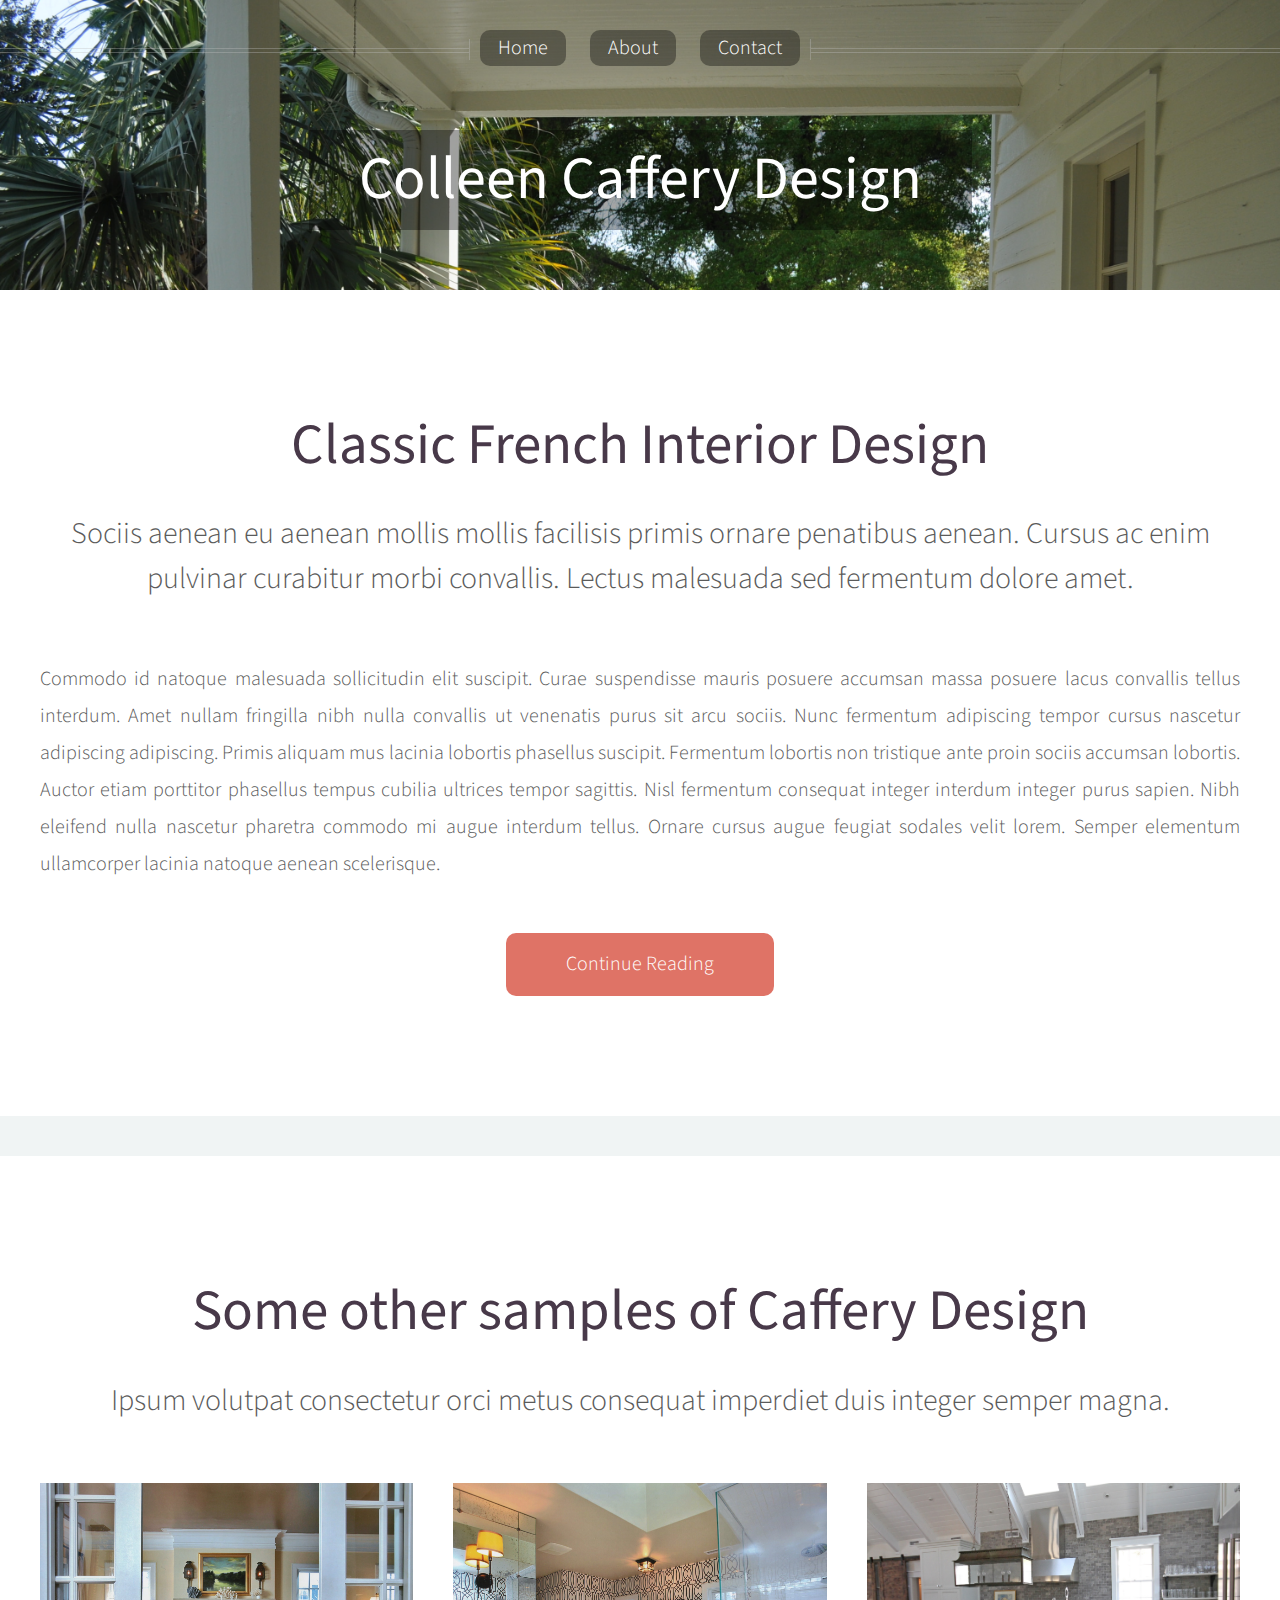
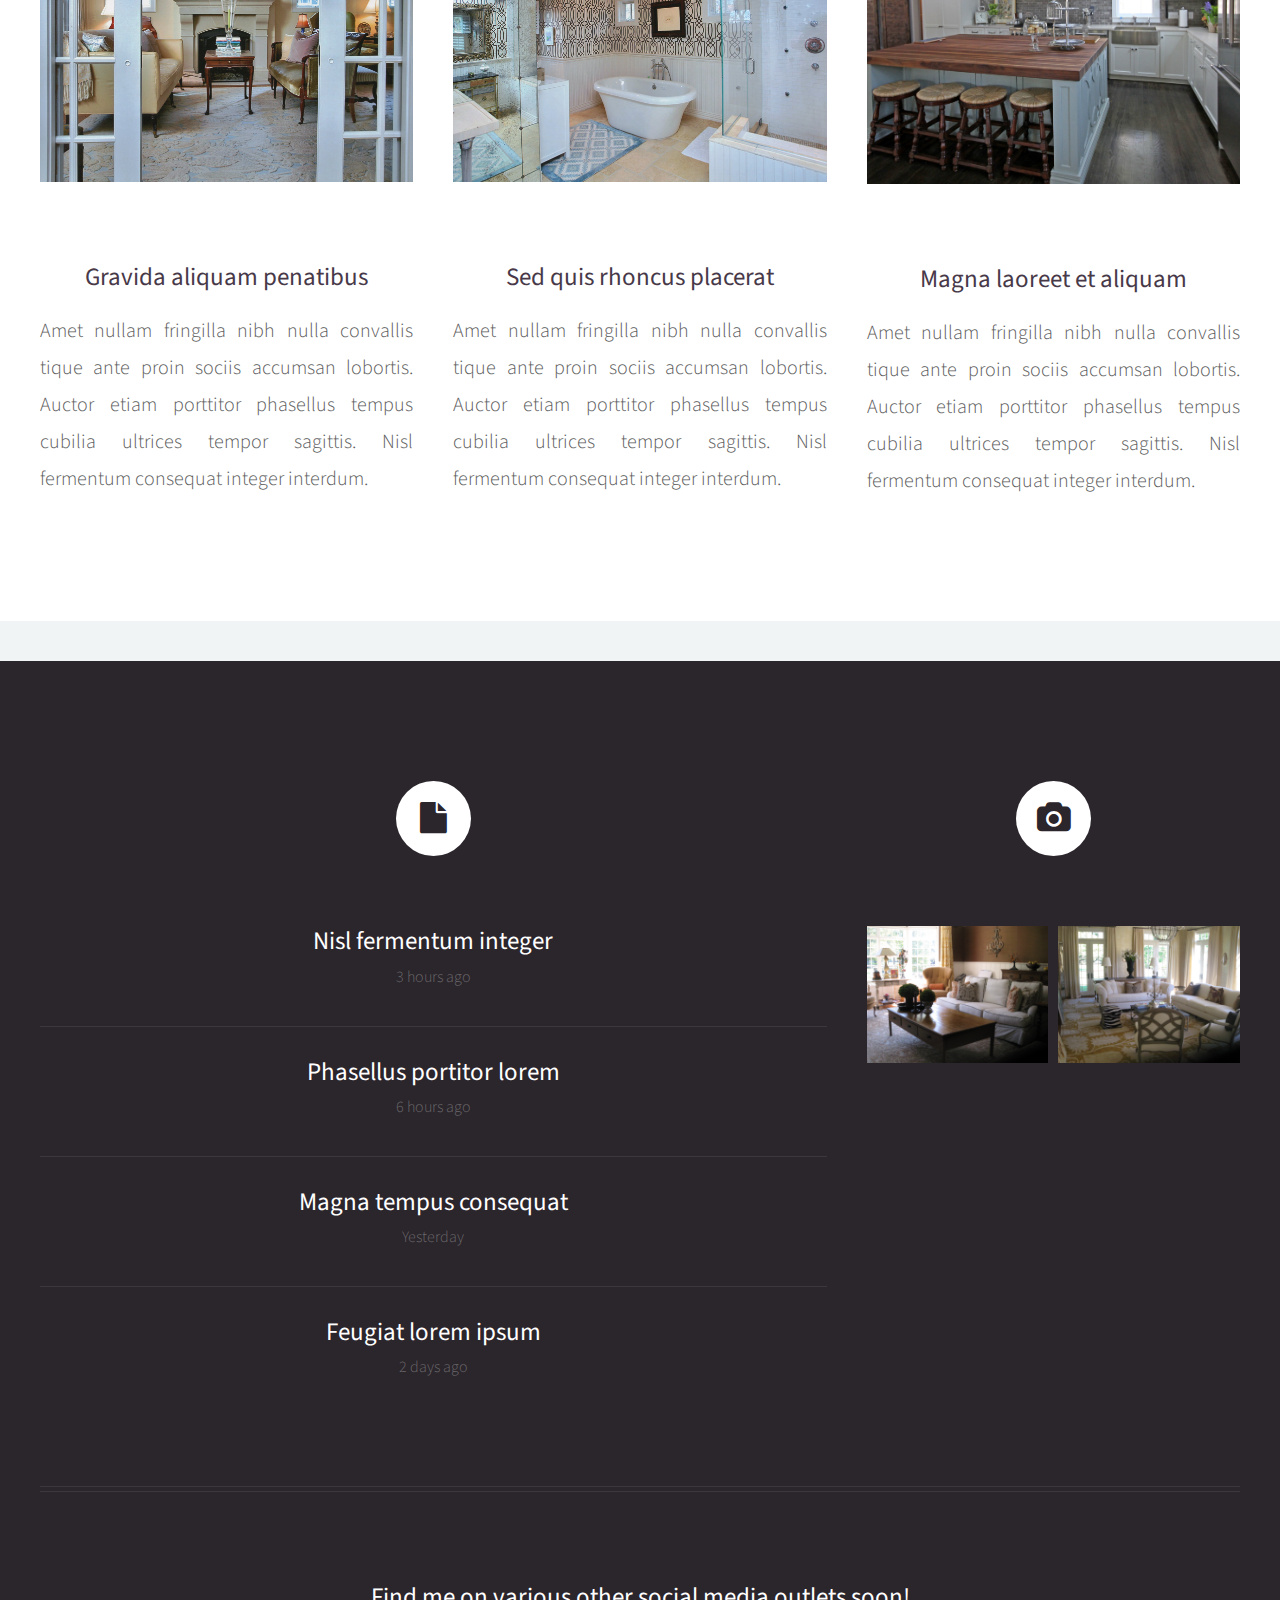
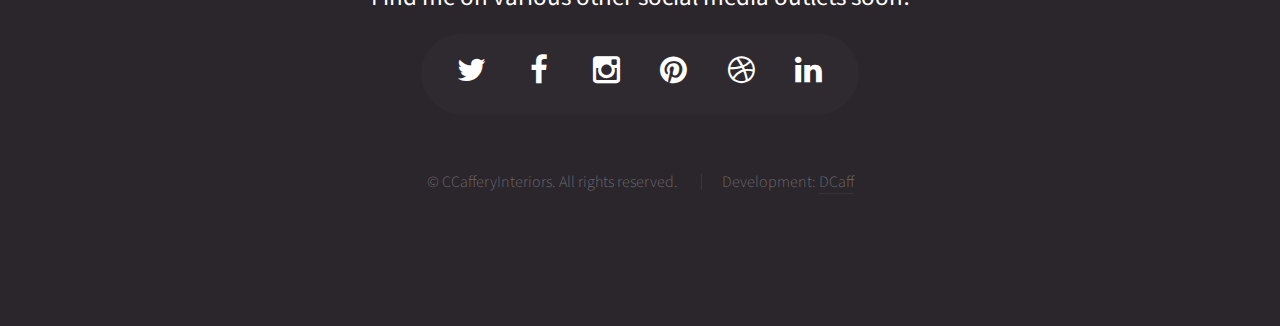
==== commit 21d19109: "fixing line ending error" ====
--- a/about.html
+++ b/about.html
@@ -42,8 +42,8 @@
 					<nav id="nav">
 						<ul>
 							<li><a href="/index.html">Home</a></li>
-							<li><a href="/about.html">About</li>
-							<li><a href="/contact.html">Contact</li>
+							<li><a href="/about.html">About</a></li>
+							<li><a href="/contact.html">Contact</a></li>
 						</ul>
 					</nav>
 
@@ -237,4 +237,4 @@
 	});
 </script>
 	</body>
-</html>+</html>
